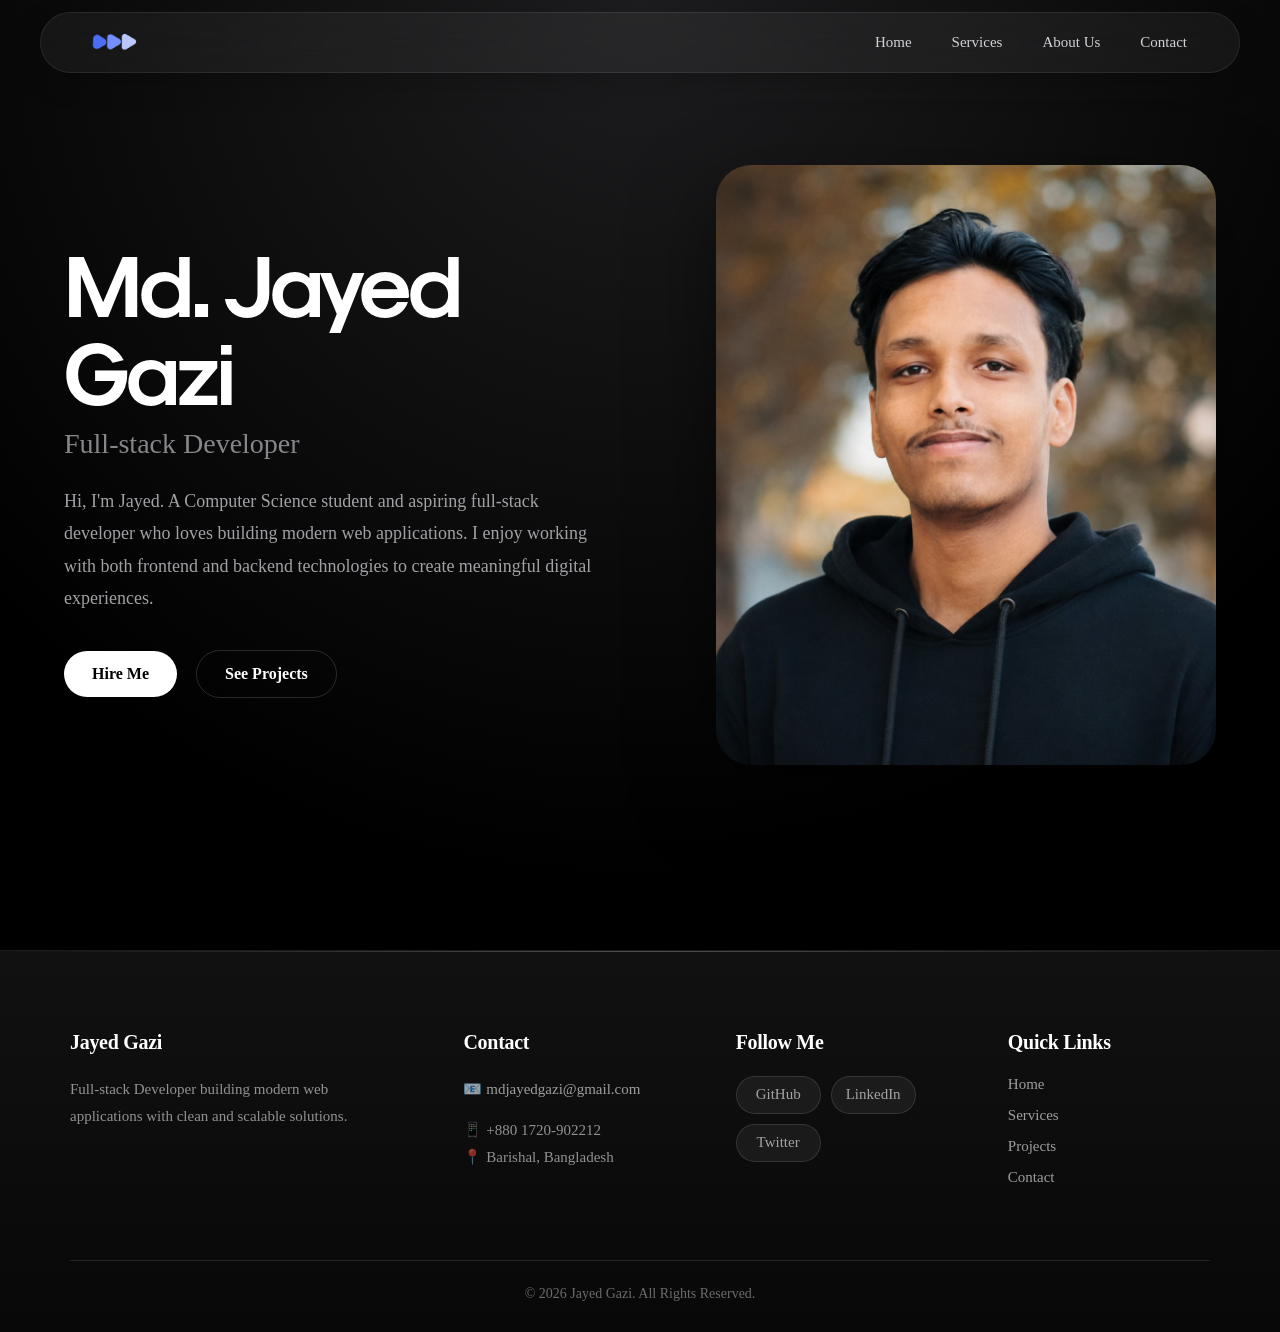
==== index.html @ 9e62cf52 "first commit" ====
<!doctype html>
<html lang="en">
  <head>
    <meta charset="UTF-8" />
    <link rel="icon" type="image/svg+xml" href="./images/Group 1.png" />
    <link rel="stylesheet" href="/style.css" />
    <meta name="viewport" content="width=device-width, initial-scale=1.0" />
    <title>Jayed Gazi | Portfolio</title>
  </head>
  <body>
    <header>
      <nav class="nav">
        <div class="logo">
          <img class="logo-svg" src="./images/Group 1.png" alt="logo">
        </div>
        <div class="menu">
          <li>Home</li>
          <li>Services</li>
          <li>About Us</li>
          <li>Contact</li>
        </div>
      </nav>
    </header>
    <main>
      <section class="detales">
        <div class="data">
          <h2 class="name">Md. Jayed Gazi</h2>
          <h4 class="stack">Full-stack Developer</h4>
          <p class="discribtion">
            Hi, I'm Jayed. A Computer Science student and aspiring full-stack developer who loves building modern web applications. I enjoy working with both frontend and backend technologies to create meaningful digital experiences.
          </p>
          <a href="mailto:mdjayedgazi@gmail.com?        subject=Project%20Inquiry" class="btn-primary" target="_blank">
            Hire Me
          </a>

          <a href="https://github.com/mdjayedgazi" target="_blank" class="btn-secondary">
          See Projects
          </a>
        </div>

        <div class="profile">
          <img
          class="profile-img"
          src="./images/jayed-imagejpeg"
          alt="Profile Picture"
          />
        </div>
      </section>

    </main>
    <footer class="footer">
      <div class="footer-container">

        <!-- About -->
        <div class="footer-section">
          <h3>Jayed Gazi</h3>
          <p>
          Full-stack Developer building modern web applications
          with clean and scalable solutions.
          </p>
        </div>


        <!-- Contact -->
        <div class="footer-section">
          <h3>Contact</h3>

          <p><a href="mailto:mdjayedgazi@gmail.com">
              📧 mdjayedgazi@gmail.com
            </a>
          </p>

          <p>
            📱 +880 1720-902212
          </p>

          <p>
            📍 Barishal, Bangladesh
          </p>
        </div>


        <!-- Social -->
        <div class="footer-section">
          <h3>Follow Me</h3>

          <div class="social-links">
            <a href="https://github.com/mdjayedgazi" target="_blank">
              GitHub
            </a>

            <a href="https://www.linkedin.com/in/mdjayedgazi/" target="_blank">
              LinkedIn
            </a>

            <a href="https://x.com/mdjayed88092" target="_blank">
              Twitter
            </a>
          </div>
        </div>


        <!-- Navigation -->
        <div class="footer-section">
          <h3>Quick Links</h3>

          <a href="#">Home</a>
          <a href="#">Services</a>
          <a href="#">Projects</a>
          <a href="#">Contact</a>

        </div>

      </div>


    <div class="footer-bottom">
      <p>
        © 2026 Jayed Gazi. All Rights Reserved.
      </p>
    </div>

  </footer>
    <script type="module" src="/src/main.jsx"></script>
  </body>
</html>
---- style.css ----
@font-face {
    font-family: sk-bold;
    src: url(./font/Sk-Modernist-Font/Sk-Modernist-Bold.otf);
}

/* Colors List */
:root {
    --primary-color: #CCCCCC;
    --secend-color: #CCCCCC;
    --text-color: #000000;
}

*{
    margin: 0;
    padding: 0;
    box-sizing: border-box;
}

body {
    background:
        radial-gradient(
            circle at top,
            #1d1d1f,
            #000000 60%
        );

    color: white;
}

/* Nave Bar */
.nav {
    position: sticky;
    top: 12px;
    z-index: 1000;

    display: flex;
    justify-content: space-between;
    align-items: center;

    width: min(1200px, 95%);
    margin: 12px auto;
    padding: 10px 32px;

    border-radius: 999px;

    background: rgba(255, 255, 255, 0.05);

    backdrop-filter: blur(20px);
    -webkit-backdrop-filter: blur(20px);

    border: 1px solid rgba(255,255,255,.08);

    box-shadow:
        0 8px 30px rgba(0,0,0,.2);
}

.nav:hover {
    background: rgba(36, 36, 36, 0.55);
    transform: translateY(-2px);

    box-shadow:
        0 12px 40px rgba(0, 0, 0, 0.3),
        0 0 20px rgba(255, 255, 255, 0.05);
}

.logo {
    padding-left: 10px;
    padding-top: 3px;
}

.logo-svg{
    width: 60px;
}

.menu {
    display: flex;
    gap: 40px;
    margin-right: 20px;
}

.menu li {
    list-style: none;
    border: none;
    padding: 0;

    color: #d2d2d7;
    font-size: 15px;
    font-weight: 500;

    transition: .3s;
}

.menu li:hover {
    background: transparent;
    color: white;
    cursor: pointer;
}
li{
    list-style: none;
    border: 1px solid white;
    padding: 3px 10px;
    border-radius: 10px;
}

li:hover {
    padding: 3px 10px;
    background-color: var(--primary-color);
    color: var(--text-color);
    border: 1px solid var(--text-color);
    border-radius: 10px;
    cursor: pointer;
} 



/* Herro Section */

.detales {
    min-height: 85vh;

    display: flex;
    justify-content: center;
    align-items: center;

    gap: 120px;

    width: min(1300px, 90%);
    margin: auto;
}

.profile-img {
    width: 500px;
    height: 600px;

    object-fit: cover;

    border-radius: 35px;

    box-shadow:
        0 30px 80px rgba(0,0,0,.5);
}

.data{
    width: 50%;
}

.name {
    font-family: sk-bold, sans-serif;

    font-size: 88px;
    line-height: 1;

    letter-spacing: -3px;

    padding: 0;
    margin-bottom: 15px;
}

.stack {
    font-size: 28px;
    font-weight: 400;

    color: #86868b;

    margin-bottom: 25px;
}

.discribtion {
    max-width: 600px;

    font-size: 18px;
    line-height: 1.8;

    color: #a1a1a6;

    margin-bottom: 35px;
}

.btn-primary {
    background: white;
    color: black;

    border: none;
    border-radius: 999px;

    display: inline-block;
    text-decoration: none;

    padding: 14px 28px;

    font-size: 16px;
    font-weight: 600;

    margin-right: 15px;

    cursor: pointer;

    transition: all 0.3s ease;
}

.btn-primary:hover {
    transform: scale(1.03);
    box-shadow: 0 10px 30px rgba(255,255,255,0.15);
}

.btn-primary:active {
    transform: scale(0.98);
}

.btn-secondary {
    background: transparent;
    color: white;
    display: inline-block;
    text-decoration: none;
    border: 1px solid rgba(255,255,255,0.15);
    border-radius: 999px;

    padding: 14px 28px;

    font-size: 16px;
    font-weight: 600;

    cursor: pointer;

    transition: all 0.3s ease;
}

.btn-secondary:hover {
    background: rgba(255,255,255,0.08);
    border-color: rgba(255,255,255,0.3);

    transform: scale(1.03);
}

.btn-secondary:active {
    transform: scale(0.98);
}

/* Footer */

.footer {
    margin-top: 100px;
    padding: 80px 70px 30px;

    /* Separate footer surface */
    background:
        linear-gradient(
            180deg,
            #111111,
            #080808
        );

    border-top:
        1px solid rgba(255,255,255,0.08);

    color:white;
    position:relative;

}

/* subtle top glass line */
.footer::before {
    content:"";
    position:absolute;
    top:0;
    left:0;
    width:100%;
    height:1px;

    background:
    linear-gradient(
        90deg,
        transparent,
        rgba(255,255,255,.25),
        transparent
    );
}

.footer-container {
    max-width:1300px;
    margin:auto;

    display:grid;

    grid-template-columns:1.6fr 1fr 1fr 1fr;

    gap:70px;
}

.footer-section {
    min-width:0;
}

.footer-section h3 {
    font-size:20px;
    font-weight:600;
    margin-bottom:22px;
    letter-spacing:-0.3px;
}

.footer-section p {
    color:
    rgba(255,255,255,.55);
    font-size:15px;
    line-height:1.8;
    max-width:300px;
}

.footer-section a {
    color:rgba(255,255,255,.6);
    text-decoration:none;
    display:block;
    margin-bottom:14px;
    font-size:15px;
    transition:.3s ease;
}

.footer-section a:hover {
    color:white;
    transform:translateX(4px);
}

/* Social */

.social-links {
    display:flex;
    gap:10px;
    flex-wrap:wrap;
}

.social-links a {
    width:85px;
    height:38px;
    display:flex;
    justify-content:center;
    align-items:center;
    margin:0;
    border-radius:20px;
    background:rgba(255,255,255,.06);
    border:1px solid rgba(255,255,255,.12);
    backdrop-filter:blur(15px);
}

.social-links a:hover {
    background:rgba(255,255,255,.15);
    transform:translateY(-3px);
}

/* Bottom */

.footer-bottom {
    max-width:1300px;
    margin:60px auto 0;
    padding-top:25px;
    border-top:1px solid rgba(255,255,255,.1);
    text-align:center;
}

.footer-bottom p {
    color:rgba(255,255,255,.4);
    font-size:14px;
}

/* Tablet */
@media(max-width:1000px){
    .footer {
        padding:70px 40px 30px;
    }
    .footer-container {
        grid-template-columns:repeat(2, minmax(220px,1fr));
        gap:50px 40px;
    }

}

/* Mobile */

@media(max-width:600px){
    .footer {
        padding:60px 25px 25px;
    }

    .footer-container {
        grid-template-columns:1fr;
        gap:45px;
    }

    .footer-section {
        width:100%;
    }
    .footer-section p {
        max-width:100%;
    }

    .social-links {
        justify-content:flex-start;
    }
}
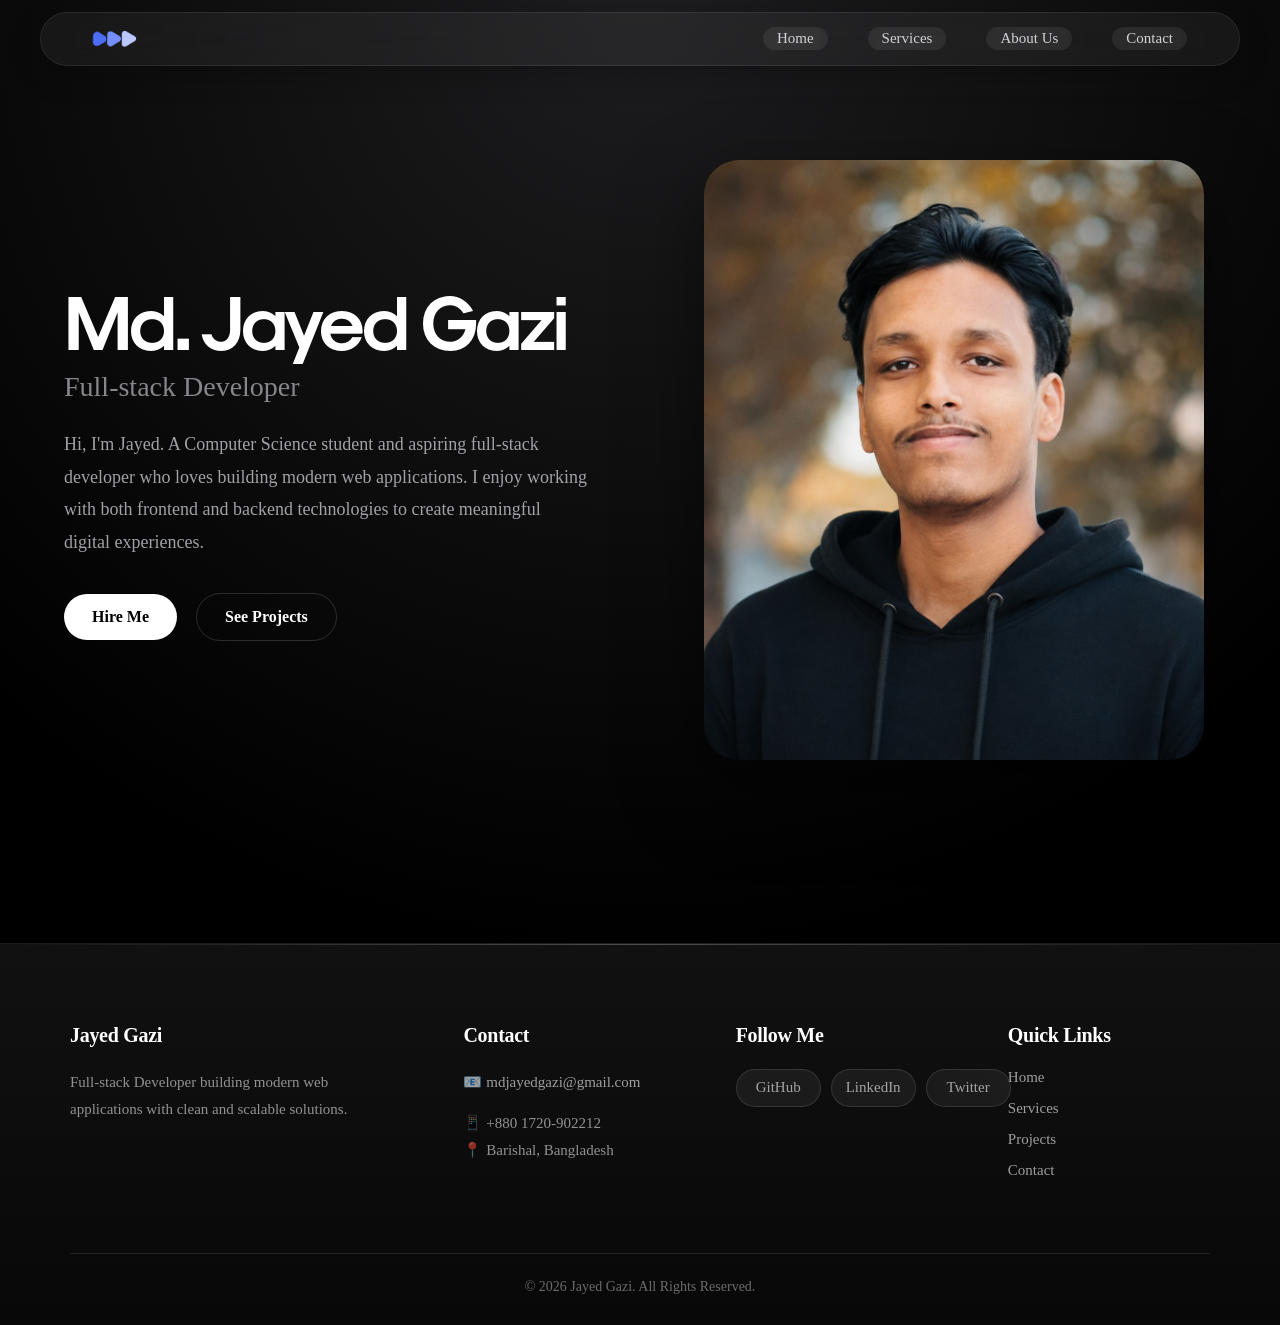
==== commit cae0832c: "Change CSS fles" ====
--- a/index.html
+++ b/index.html
@@ -5,7 +5,7 @@
     <link rel="icon" type="image/svg+xml" href="./images/Group 1.png" />
     <link rel="stylesheet" href="/style.css" />
     <meta name="viewport" content="width=device-width, initial-scale=1.0" />
-    <title>Jayed Gazi | Portfolio</title>
+    <title>Jayed | Portfolio</title>
   </head>
   <body>
     <header>
@@ -65,7 +65,7 @@
         <div class="footer-section">
           <h3>Contact</h3>
 
-          <p><a href="mailto:mdjayedgazi@gmail.com">
+          <p><a href="mailto:mdjayedgazi@gmail.com" target="_blank">
               📧 mdjayedgazi@gmail.com
             </a>
           </p>
@@ -106,7 +106,7 @@
 
           <a href="#">Home</a>
           <a href="#">Services</a>
-          <a href="#">Projects</a>
+          <a href="https://github.com/mdjayedgazi" target="_blank">Projects</a>
           <a href="#">Contact</a>
 
         </div>
--- a/style.css
+++ b/style.css
@@ -3,262 +3,251 @@
     src: url(./font/Sk-Modernist-Font/Sk-Modernist-Bold.otf);
 }
 
-/* Colors List */
+/* =====================
+        ROOT
+===================== */
 :root {
-    --primary-color: #CCCCCC;
-    --secend-color: #CCCCCC;
-    --text-color: #000000;
-}
-
-*{
-    margin: 0;
-    padding: 0;
-    box-sizing: border-box;
+    --primary-color:#cccccc;
+    --text-color:#ffffff;
+}
+
+* {
+    margin:0;
+    padding:0;
+    box-sizing:border-box;
+}
+
+html {
+    scroll-behavior:smooth;
 }
 
 body {
     background:
-        radial-gradient(
-            circle at top,
-            #1d1d1f,
-            #000000 60%
-        );
-
-    color: white;
-}
-
-/* Nave Bar */
+    radial-gradient(
+        circle at top,
+        #1d1d1f,
+        #000000 65%
+    );
+    color:white;
+    overflow-x:hidden;
+}
+
+/* =====================
+        NAVBAR
+===================== */
 .nav {
-    position: sticky;
-    top: 12px;
-    z-index: 1000;
-
-    display: flex;
-    justify-content: space-between;
-    align-items: center;
-
-    width: min(1200px, 95%);
-    margin: 12px auto;
-    padding: 10px 32px;
-
-    border-radius: 999px;
-
-    background: rgba(255, 255, 255, 0.05);
-
-    backdrop-filter: blur(20px);
-    -webkit-backdrop-filter: blur(20px);
-
-    border: 1px solid rgba(255,255,255,.08);
-
+    position:sticky;
+    top:12px;
+    z-index:1000;
+    width:min(1200px,95%);
+    margin:12px auto;
+    display:flex;
+    justify-content:space-between;
+    align-items:center;
+    padding:10px 32px;
+    border-radius:999px;
+    background:
+    rgba(255,255,255,.05);
+    backdrop-filter:blur(20px);
+    -webkit-backdrop-filter:blur(20px);
+    border:
+    1px solid rgba(255,255,255,.08);
     box-shadow:
-        0 8px 30px rgba(0,0,0,.2);
+    0 8px 30px rgba(0,0,0,.25);
+    transition:.3s ease;
+    user-select: none;
 }
 
 .nav:hover {
-    background: rgba(36, 36, 36, 0.55);
-    transform: translateY(-2px);
-
+    background:rgba(36,36,36,.55);
+    transform:translateY(-2px);
     box-shadow:
-        0 12px 40px rgba(0, 0, 0, 0.3),
-        0 0 20px rgba(255, 255, 255, 0.05);
+    0 12px 40px rgba(0,0,0,.35),
+    0 0 20px rgba(255,255,255,.05);
 }
 
 .logo {
-    padding-left: 10px;
-    padding-top: 3px;
-}
-
-.logo-svg{
-    width: 60px;
-}
-
+    padding-left:10px;
+}
+
+.logo-svg {
+    width:60px;
+    display:block;
+    transition: transform 0.3s cubic-bezier(0.4, 0, 0.2, 1);
+}
+
+.logo-svg:hover{
+    transform:
+    translateX(7.5px)
+    
+}
 .menu {
-    display: flex;
-    gap: 40px;
-    margin-right: 20px;
+    display:flex;
+    align-items:center;
+    gap:40px;
+    margin-right:20px;
+    white-space:nowrap;
+    user-select: none;
 }
 
 .menu li {
-    list-style: none;
-    border: none;
-    padding: 0;
-
-    color: #d2d2d7;
-    font-size: 15px;
-    font-weight: 500;
-
-    transition: .3s;
+    list-style:none;
+    color:#d2d2d7;
+    font-size:15px;
+    font-weight:500;
+    cursor:pointer;
+    transition:.3s ease;
+    background: rgba(255, 255, 255, .06);
+    border: border: 1px solid rgba(255, 255, 255, .12);
+    padding: 3px 14px;
+    border-radius: 20px;
+    backdrop-filter: blur(15px)
 }
 
 .menu li:hover {
-    background: transparent;
-    color: white;
-    cursor: pointer;
-}
-li{
-    list-style: none;
-    border: 1px solid white;
-    padding: 3px 10px;
-    border-radius: 10px;
-}
-
-li:hover {
-    padding: 3px 10px;
-    background-color: var(--primary-color);
-    color: var(--text-color);
-    border: 1px solid var(--text-color);
-    border-radius: 10px;
-    cursor: pointer;
-} 
-
-
-
-/* Herro Section */
-
+    color:white;
+    transform:
+    translateY(-2.5px)
+}
+
+/* =====================
+        HERO
+===================== */
 .detales {
-    min-height: 85vh;
-
-    display: flex;
-    justify-content: center;
-    align-items: center;
-
-    gap: 120px;
-
-    width: min(1300px, 90%);
-    margin: auto;
+    min-height:85vh;
+    width:min(1300px,90%);
+    margin:auto;
+    display:flex;
+    align-items:center;
+    justify-content:center;
+    gap:clamp(40px,8vw,120px);
+    user-select: none;
+}
+
+.data {
+    width:50%;
+}
+
+.name {
+    font-family:sk-bold,sans-serif;
+    font-size:clamp(55px,6vw,88px);
+    line-height:1;
+    letter-spacing:-3px;
+    margin-bottom:15px;
+}
+
+.stack {
+    font-size:28px;
+    font-weight:400;
+    color:#86868b;
+    margin-bottom:25px;
+}
+
+.discribtion {
+    max-width:600px;
+    font-size:18px;
+    line-height:1.8;
+    color:#a1a1a6;
+    margin-bottom:35px;
+}
+
+.profile {
+    width:50%;
+    display:flex;
+    justify-content:center;
 }
 
 .profile-img {
-    width: 500px;
-    height: 600px;
-
-    object-fit: cover;
-
-    border-radius: 35px;
-
+    width:min(100%,500px);
+    height:600px;
+    object-fit:cover;
+    border-radius:35px;
     box-shadow:
-        0 30px 80px rgba(0,0,0,.5);
-}
-
-.data{
-    width: 50%;
-}
-
-.name {
-    font-family: sk-bold, sans-serif;
-
-    font-size: 88px;
-    line-height: 1;
-
-    letter-spacing: -3px;
-
-    padding: 0;
-    margin-bottom: 15px;
-}
-
-.stack {
-    font-size: 28px;
-    font-weight: 400;
-
-    color: #86868b;
-
-    margin-bottom: 25px;
-}
-
-.discribtion {
-    max-width: 600px;
-
-    font-size: 18px;
-    line-height: 1.8;
-
-    color: #a1a1a6;
-
-    margin-bottom: 35px;
-}
+    0 30px 80px rgba(0,0,0,.5);
+    transition: transform 0.3s cubic-bezier(0.4, 0, 0.2, 1);
+}
+
+.profile-img:hover{
+    transform:
+    translateY(-9px)
+}
+
+/* =====================
+        BUTTONS
+===================== */
 
 .btn-primary {
-    background: white;
-    color: black;
-
-    border: none;
-    border-radius: 999px;
-
-    display: inline-block;
-    text-decoration: none;
-
-    padding: 14px 28px;
-
-    font-size: 16px;
-    font-weight: 600;
-
-    margin-right: 15px;
-
-    cursor: pointer;
-
-    transition: all 0.3s ease;
+    background:white;
+    color:black;
+    border:none;
+    border-radius:999px;
+    display:inline-block;
+    text-decoration:none;
+    padding:14px 28px;
+    font-size:16px;
+    font-weight:600;
+    margin-right:15px;
+    cursor:pointer;
+    transition:.3s ease;
 }
 
 .btn-primary:hover {
-    transform: scale(1.03);
-    box-shadow: 0 10px 30px rgba(255,255,255,0.15);
+    transform:scale(1.03);
+    box-shadow:
+    0 10px 30px rgba(255,255,255,.15);
 }
 
 .btn-primary:active {
-    transform: scale(0.98);
+    transform:scale(.98);
 }
 
 .btn-secondary {
-    background: transparent;
-    color: white;
-    display: inline-block;
-    text-decoration: none;
-    border: 1px solid rgba(255,255,255,0.15);
-    border-radius: 999px;
-
-    padding: 14px 28px;
-
-    font-size: 16px;
-    font-weight: 600;
-
-    cursor: pointer;
-
-    transition: all 0.3s ease;
+    background:transparent;
+    color:white;
+    display:inline-block;
+    text-decoration:none;
+    border:
+    1px solid rgba(255,255,255,.15);
+    border-radius:999px;
+    padding:14px 28px;
+    font-size:16px;
+    font-weight:600;
+    cursor:pointer;
+    transition:.3s ease;
 }
 
 .btn-secondary:hover {
-    background: rgba(255,255,255,0.08);
-    border-color: rgba(255,255,255,0.3);
-
-    transform: scale(1.03);
+    background:
+    rgba(255,255,255,.08);
+    border-color:
+    rgba(255,255,255,.3);
+    transform:scale(1.03);
 }
 
 .btn-secondary:active {
-    transform: scale(0.98);
-}
-
-/* Footer */
+    transform:scale(.98);
+}
+
+/* =====================
+          FOOTER
+===================== */
 
 .footer {
-    margin-top: 100px;
-    padding: 80px 70px 30px;
-
-    /* Separate footer surface */
-    background:
-        linear-gradient(
-            180deg,
-            #111111,
-            #080808
-        );
+    margin-top:100px;
+    padding:
+    80px 70px 30px;
+    background:
+    linear-gradient(
+        180deg,
+        #111111,
+        #080808
+    );
 
     border-top:
-        1px solid rgba(255,255,255,0.08);
-
-    color:white;
+    1px solid rgba(255,255,255,.08);
     position:relative;
-
-}
-
-/* subtle top glass line */
+}
+
 .footer::before {
     content:"";
     position:absolute;
@@ -266,7 +255,6 @@
     left:0;
     width:100%;
     height:1px;
-
     background:
     linear-gradient(
         90deg,
@@ -279,11 +267,9 @@
 .footer-container {
     max-width:1300px;
     margin:auto;
-
     display:grid;
-
-    grid-template-columns:1.6fr 1fr 1fr 1fr;
-
+    grid-template-columns:
+    1.6fr 1fr 1fr 1fr;
     gap:70px;
 }
 
@@ -295,19 +281,20 @@
     font-size:20px;
     font-weight:600;
     margin-bottom:22px;
-    letter-spacing:-0.3px;
+    letter-spacing:-.3px;
 }
 
 .footer-section p {
+    max-width:300px;
     color:
     rgba(255,255,255,.55);
     font-size:15px;
     line-height:1.8;
-    max-width:300px;
 }
 
 .footer-section a {
-    color:rgba(255,255,255,.6);
+    color:
+    rgba(255,255,255,.6);
     text-decoration:none;
     display:block;
     margin-bottom:14px;
@@ -320,12 +307,13 @@
     transform:translateX(4px);
 }
 
-/* Social */
+/* SOCIAL LINKS */
 
 .social-links {
     display:flex;
+    flex-wrap:nowrap;
     gap:10px;
-    flex-wrap:wrap;
+    align-items:center;
 }
 
 .social-links a {
@@ -336,63 +324,256 @@
     align-items:center;
     margin:0;
     border-radius:20px;
-    background:rgba(255,255,255,.06);
-    border:1px solid rgba(255,255,255,.12);
+    background:
+    rgba(255,255,255,.06);
+    border:
+    1px solid rgba(255,255,255,.12);
+    flex-shrink:0;
     backdrop-filter:blur(15px);
 }
 
 .social-links a:hover {
-    background:rgba(255,255,255,.15);
-    transform:translateY(-3px);
-}
-
-/* Bottom */
+    background:
+    rgba(255,255,255,.15);
+    transform:
+    translateY(-3px);
+}
+
+/* FOOTER BOTTOM */
 
 .footer-bottom {
     max-width:1300px;
     margin:60px auto 0;
     padding-top:25px;
-    border-top:1px solid rgba(255,255,255,.1);
     text-align:center;
+    border-top:
+    1px solid rgba(255,255,255,.1);
+    user-select: none;
 }
 
 .footer-bottom p {
-    color:rgba(255,255,255,.4);
+    color:
+    rgba(255,255,255,.4);
     font-size:14px;
 }
 
-/* Tablet */
-@media(max-width:1000px){
-    .footer {
-        padding:70px 40px 30px;
-    }
-    .footer-container {
-        grid-template-columns:repeat(2, minmax(220px,1fr));
-        gap:50px 40px;
-    }
-
-}
-
-/* Mobile */
-
-@media(max-width:600px){
-    .footer {
+/* =====================
+      LARGE DESKTOP
+===================== */
+
+@media (min-width:1500px){
+    .detales{
+        gap:140px;
+    }
+
+    .name{
+        font-size:96px;
+    }
+}
+
+/* =====================
+        LAPTOP
+    1200px - 1499px
+===================== */
+
+@media (max-width:1200px){
+    .nav{
+        width:92%;
+    }
+
+    .detales{
+        width:92%;
+        gap:60px;
+    }
+
+    .name{
+        font-size:70px;
+        letter-spacing:-2px;
+    }
+
+    .stack{
+        font-size:24px;
+    }
+
+    .discribtion{
+        font-size:17px;
+    }
+    
+    .profile-img{
+        width:420px;
+        height:520px;
+    }
+
+    .footer{
+        padding-left:40px;
+        padding-right:40px;
+    }
+}
+
+/* =====================
+        TABLET
+    768px - 1024px
+===================== */
+
+@media (max-width:1024px){
+    .social-links {
+        flex-wrap:wrap;
+    }
+
+    .nav{
+        padding:10px 22px;
+    }
+
+    .menu{
+        gap:25px;
+    }
+
+    .detales{
+        gap:35px;
+    }
+
+    .data{
+        width:55%;
+    }
+
+    .profile{
+        width:45%;
+    }
+
+    .name{
+        font-size:55px;
+    }
+
+    .stack{
+        font-size:22px;
+    }
+
+    .discribtion{
+        font-size:16px;
+    }
+
+    .profile-img{
+        width:330px;
+        height:430px;
+    }
+
+    .footer-container{
+        grid-template-columns:
+        repeat(2,1fr);
+        gap:50px;
+    }
+}
+
+/* =====================
+        MOBILE
+        below 768px
+===================== */
+
+@media(max-width:767px){
+    .nav{
+        width:calc(100% - 30px);
+        padding:10px 18px;
+    }
+
+    .logo-svg{
+        width:45px;
+    }
+
+    .menu{
+        gap:15px;
+        margin-right:0;
+    }
+
+    .menu li{
+        font-size:13px;
+    }
+
+    .detales{
+        min-height:auto;
+        width:90%;
+        margin-top:70px;
+        flex-direction:column;
+        gap:45px;
+        text-align:center;
+    }
+
+    .data{
+        width:100%;
+        order:1;
+    }
+
+    .profile{
+        width:100%;
+        order:2;
+    }
+
+    .name{
+        font-size:clamp(42px,12vw,55px);
+    }
+
+    .stack{
+        font-size:20px;
+    }
+    .discribtion{
+        font-size:15px;
+        margin-left:auto;
+        margin-right:auto;
+    }
+
+    .profile-img{
+        width:85vw;
+        height:100vw;
+        max-height:500px;
+        border-radius:30px;
+    }
+
+    .btn-primary,
+    .btn-secondary{
+        padding:12px 22px;
+        font-size:14px;
+    }
+
+    .footer{
         padding:60px 25px 25px;
     }
 
-    .footer-container {
+    .footer-container{
         grid-template-columns:1fr;
         gap:45px;
     }
 
-    .footer-section {
+    .footer-section p{
+        max-width:100%;
+    }
+    .social-links {
+        flex-wrap:wrap;
+    }
+
+}
+
+/* =====================
+        SMALL PHONES
+        below 400px
+===================== */
+
+@media(max-width:400px){
+    .menu{
+        gap:10px;
+    }
+
+    .menu li{
+        font-size:12px;
+    }
+
+    .name{
+        font-size:40px;
+    }
+
+    .btn-primary,
+    .btn-secondary{
+        display:block;
         width:100%;
-    }
-    .footer-section p {
-        max-width:100%;
-    }
-
-    .social-links {
-        justify-content:flex-start;
-    }
+        margin:10px 0;
+    }
+
 }
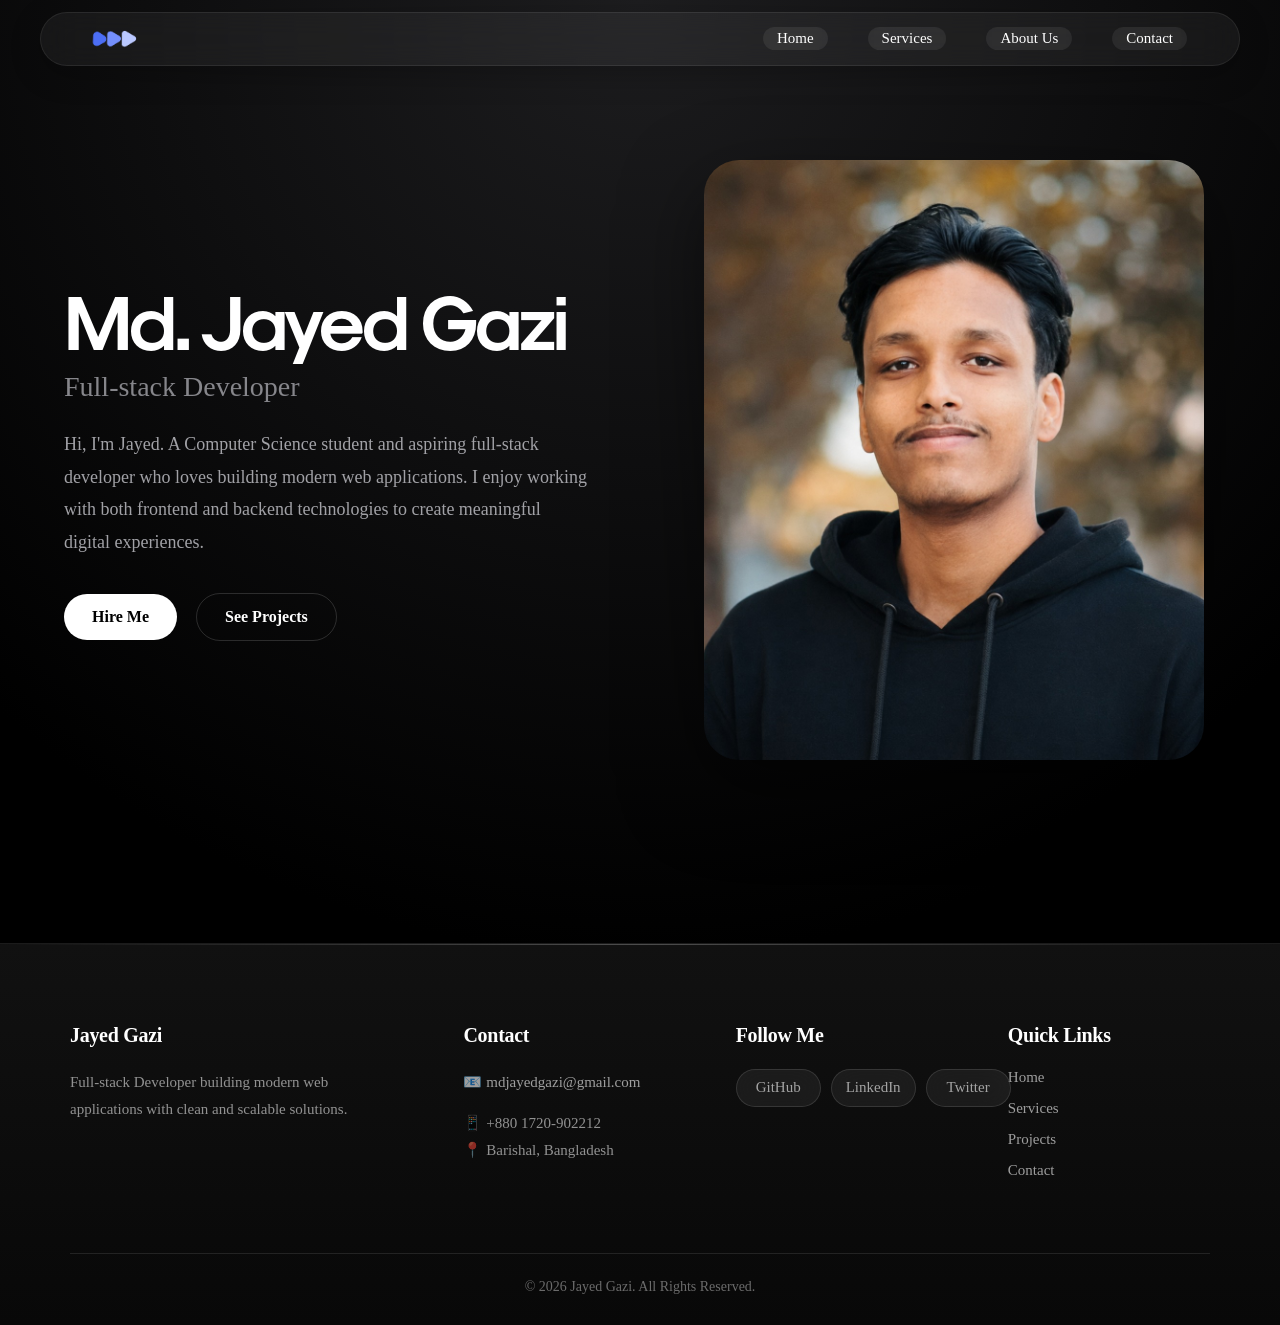
==== commit 1e7cd730: "Add Contact page" ====
--- a/index.html
+++ b/index.html
@@ -14,10 +14,10 @@
           <img class="logo-svg" src="./images/Group 1.png" alt="logo">
         </div>
         <div class="menu">
-          <li>Home</li>
-          <li>Services</li>
-          <li>About Us</li>
-          <li>Contact</li>
+          <li><a href="#">Home</a></li>
+          <li><a href="#">Services</a></li>
+          <li><a href="#">About Us</a></li>
+          <li><a href="./contact.html">Contact</a></li>
         </div>
       </nav>
     </header>
@@ -106,8 +106,8 @@
 
           <a href="#">Home</a>
           <a href="#">Services</a>
-          <a href="https://github.com/mdjayedgazi" target="_blank">Projects</a>
-          <a href="#">Contact</a>
+          <a href="https://github.com/mdjayedgazi">Projects</a>
+          <a href="./contact.html">Contact</a>
 
         </div>
 
--- a/style.css
+++ b/style.css
@@ -3,9 +3,7 @@
     src: url(./font/Sk-Modernist-Font/Sk-Modernist-Bold.otf);
 }
 
-/* =====================
-        ROOT
-===================== */
+/* ROOT */
 :root {
     --primary-color:#cccccc;
     --text-color:#ffffff;
@@ -32,9 +30,7 @@
     overflow-x:hidden;
 }
 
-/* =====================
-        NAVBAR
-===================== */
+/* NAVBAR */
 .nav {
     position:sticky;
     top:12px;
@@ -105,14 +101,17 @@
 }
 
 .menu li:hover {
-    color:white;
     transform:
     translateY(-2.5px)
 }
 
-/* =====================
-        HERO
-===================== */
+.menu a{
+    text-decoration: none;
+    color:white;
+
+}
+
+/* HERO */
 .detales {
     min-height:85vh;
     width:min(1300px,90%);
@@ -172,9 +171,7 @@
     translateY(-9px)
 }
 
-/* =====================
-        BUTTONS
-===================== */
+/* BUTTONS */
 
 .btn-primary {
     background:white;
@@ -228,9 +225,7 @@
     transform:scale(.98);
 }
 
-/* =====================
-          FOOTER
-===================== */
+/* FOOTER */
 
 .footer {
     margin-top:100px;
@@ -357,9 +352,7 @@
     font-size:14px;
 }
 
-/* =====================
-      LARGE DESKTOP
-===================== */
+/* LARGE DESKTOP */
 
 @media (min-width:1500px){
     .detales{
@@ -371,10 +364,7 @@
     }
 }
 
-/* =====================
-        LAPTOP
-    1200px - 1499px
-===================== */
+/* LAPTOP 1200px - 1499px */
 
 @media (max-width:1200px){
     .nav{
@@ -410,10 +400,7 @@
     }
 }
 
-/* =====================
-        TABLET
-    768px - 1024px
-===================== */
+/* TABLET 768px - 1024px */
 
 @media (max-width:1024px){
     .social-links {
@@ -464,10 +451,7 @@
     }
 }
 
-/* =====================
-        MOBILE
-        below 768px
-===================== */
+/* MOBILE below 768px */
 
 @media(max-width:767px){
     .nav{
@@ -551,10 +535,7 @@
 
 }
 
-/* =====================
-        SMALL PHONES
-        below 400px
-===================== */
+/* SMALL PHONES below 400px */
 
 @media(max-width:400px){
     .menu{
